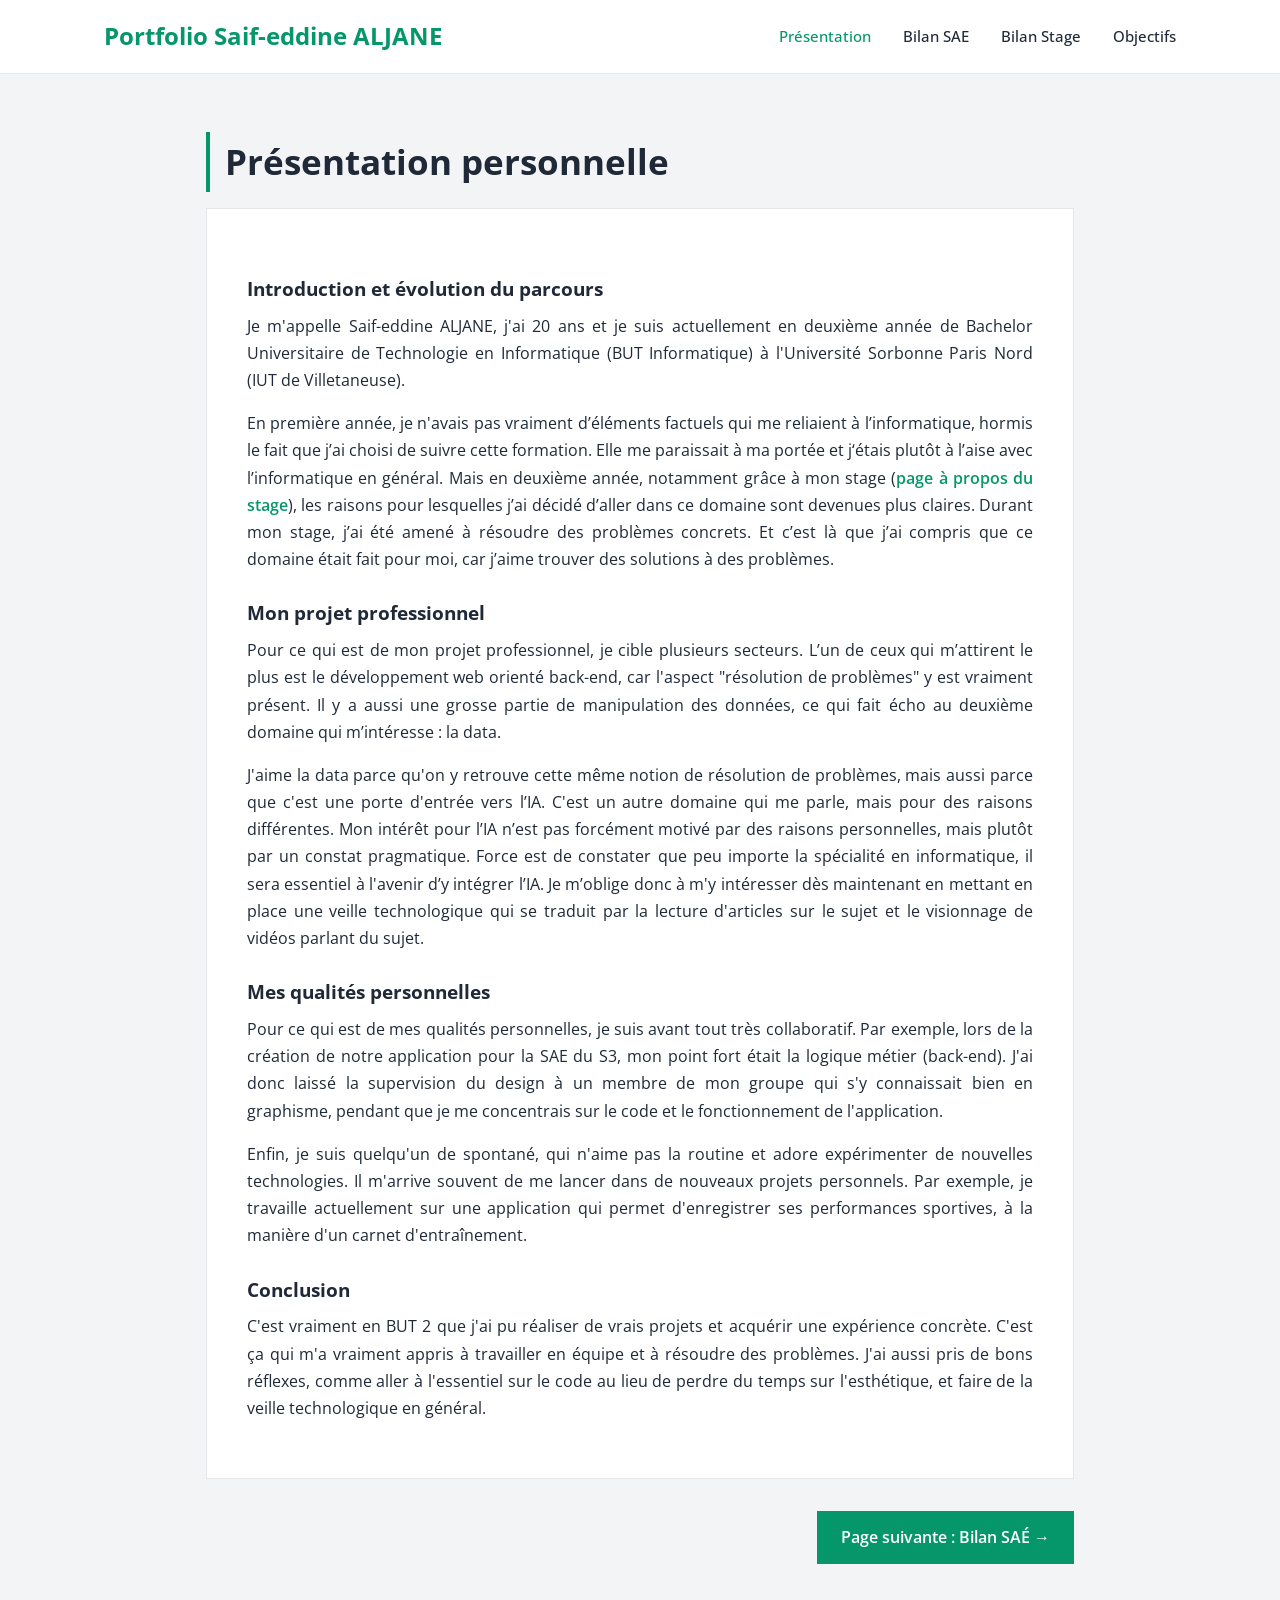
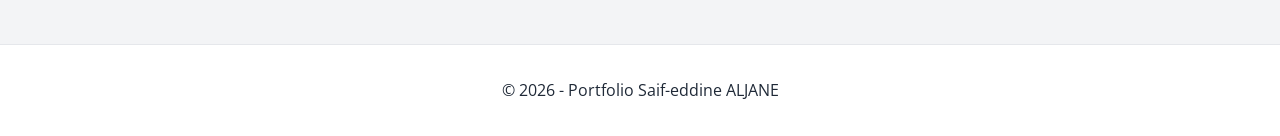
==== index.html @ 90837156 "Déplacement des fichiers à la racine pour GitHub Pages" ====
<!DOCTYPE html>
<html lang="fr">
<head>
    <meta charset="UTF-8">
    <meta name="viewport" content="width=device-width, initial-scale=1.0">
    <title>Présentation - Portfolio</title>
    <link rel="stylesheet" href="assets/css/style.css">
</head>
<body>
    <header>
        <nav>
            <div class="logo">Portfolio Saif-eddine ALJANE</div>
            <ul class="nav-links">
                <li><a href="index.html" style="color: var(--secondary-color);">Présentation</a></li>
                <li><a href="competences.html">Bilan SAE</a></li>
                <li><a href="stage.html">Bilan Stage</a></li>
                <li><a href="objectifs.html">Objectifs</a></li>
            </ul>
        </nav>
    </header>

    <main>
        <h1 class="page-title">Présentation personnelle</h1>
        <section class="section-card">
            <div class="content-text">
                <h3>Introduction et évolution du parcours</h3>
                <p>Je m'appelle Saif-eddine ALJANE, j'ai 20 ans et je suis actuellement en deuxième année de Bachelor Universitaire de Technologie en Informatique (BUT Informatique) à l'Université Sorbonne Paris Nord (IUT de Villetaneuse).</p>
                <p>En première année, je n'avais pas vraiment d’éléments factuels qui me reliaient à l’informatique, hormis le fait que j’ai choisi de suivre cette formation. Elle me paraissait à ma portée et j‘étais plutôt à l’aise avec l’informatique en général. Mais en deuxième année, notamment grâce à mon stage (<a href="stage.html" class="btn-link">page à propos du stage</a>), les raisons pour lesquelles j’ai décidé d’aller dans ce domaine sont devenues plus claires. Durant mon stage, j’ai été amené à résoudre des problèmes concrets. Et c’est là que j’ai compris que ce domaine était fait pour moi, car j’aime trouver des solutions à des problèmes.</p>
                
                <h3>Mon projet professionnel</h3>
                <p>Pour ce qui est de mon projet professionnel, je cible plusieurs secteurs. L’un de ceux qui m’attirent le plus est le développement web orienté back-end, car l'aspect "résolution de problèmes" y est vraiment présent. Il y a aussi une grosse partie de manipulation des données, ce qui fait écho au deuxième domaine qui m’intéresse : la data.</p>
                <p>J'aime la data parce qu'on y retrouve cette même notion de résolution de problèmes, mais aussi parce que c'est une porte d'entrée vers l’IA. C'est un autre domaine qui me parle, mais pour des raisons différentes. Mon intérêt pour l’IA n’est pas forcément motivé par des raisons personnelles, mais plutôt par un constat pragmatique. Force est de constater que peu importe la spécialité en informatique, il sera essentiel à l'avenir d’y intégrer l’IA. Je m’oblige donc à m'y intéresser dès maintenant en mettant en place une veille technologique qui se traduit par la lecture d'articles sur le sujet et le visionnage de vidéos parlant du sujet.</p>

                <h3>Mes qualités personnelles</h3>
                <p>Pour ce qui est de mes qualités personnelles, je suis avant tout très collaboratif. Par exemple, lors de la création de notre application pour la SAE du S3, mon point fort était la logique métier (back-end). J'ai donc laissé la supervision du design à un membre de mon groupe qui s'y connaissait bien en graphisme, pendant que je me concentrais sur le code et le fonctionnement de l'application.</p>
                <p>Enfin, je suis quelqu'un de spontané, qui n'aime pas la routine et adore expérimenter de nouvelles technologies. Il m'arrive souvent de me lancer dans de nouveaux projets personnels. Par exemple, je travaille actuellement sur une application qui permet d'enregistrer ses performances sportives, à la manière d'un carnet d'entraînement.</p>

                <h3>Conclusion</h3>
                <p>C'est vraiment en BUT 2 que j'ai pu réaliser de vrais projets et acquérir une expérience concrète. C'est ça qui m'a vraiment appris à travailler en équipe et à résoudre des problèmes. J'ai aussi pris de bons réflexes, comme aller à l'essentiel sur le code au lieu de perdre du temps sur l'esthétique, et faire de la veille technologique en général.</p>
            </div>
        </section>

        <div class="pagination right-only">
            <a href="competences.html" class="btn-nav">Page suivante : Bilan SAÉ &rarr;</a>
        </div>

    </main>
    <footer><p>&copy; 2026 - Portfolio Saif-eddine ALJANE</p></footer>
</body>
</html>
---- assets/css/style.css ----
@import url('https://fonts.googleapis.com/css2?family=Open+Sans:wght@400;500;600;700&display=swap');

:root {
    --primary-color: #ffffff;
    --secondary-color: #059669;
    --secondary-hover: #047857;
    --bg-color: #f3f4f6;
    --text-color: #1f2937;
    --text-muted: #4b5563;
    --card-bg: #ffffff;
    --border-color: #e5e7eb;
}

* {
    margin: 0;
    padding: 0;
    box-sizing: border-box;
}

body {
    font-family: 'Open Sans', sans-serif;
    background-color: var(--bg-color);
    color: var(--text-color);
    line-height: 1.7;
}

header {
    background-color: var(--primary-color);
    position: fixed;
    width: 100%;
    top: 0;
    z-index: 1000;
    border-bottom: 1px solid var(--border-color);
}

nav {
    display: flex;
    justify-content: space-between;
    align-items: center;
    padding: 1rem 5%;
    max-width: 1200px;
    margin: auto;
}

.logo {
    color: var(--secondary-color);
    font-size: 1.5rem;
    font-weight: 700;
}

.nav-links {
    display: flex;
    list-style: none;
}

.nav-links li {
    margin-left: 2rem;
}

.nav-links a {
    color: var(--text-color);
    text-decoration: none;
    font-weight: 500;
    font-size: 0.95rem;
    transition: color 0.3s ease;
}

.nav-links a:hover {
    color: var(--secondary-color);
}

main {
    padding-top: 100px;
    max-width: 900px;
    margin: 0 auto;
    padding-bottom: 2rem;
}

h1.page-title {
    font-size: 2.2rem;
    color: var(--text-color);
    margin: 2rem 1rem 1rem 1rem;
    border-left: 4px solid var(--secondary-color);
    padding-left: 15px;
}

.section-card {
    background: var(--card-bg);
    padding: 2.5rem;
    margin: 1rem;
    border: 1px solid var(--border-color);
    border-radius: 0; 
}

.section-card h2 {
    color: var(--secondary-color);
    margin-bottom: 1.5rem;
    font-size: 1.4rem;
    border-bottom: 2px solid var(--border-color);
    padding-bottom: 0.5rem;
}

.section-card h3 {
    margin-top: 1.5rem;
    margin-bottom: 0.5rem;
    color: var(--text-color);
}

.content-text p {
    margin-bottom: 1rem;
    text-align: justify;
}

.content-text ul {
    margin-left: 20px;
    margin-bottom: 1rem;
}

.content-text li {
    margin-bottom: 0.5rem;
}

.btn-link {
    color: var(--secondary-color);
    text-decoration: none;
    font-weight: 600;
}

.btn-link:hover {
    text-decoration: underline;
}

/* --- Pagination (Boutons page suivante/précédente) --- */
.pagination {
    display: flex;
    justify-content: space-between;
    margin: 2rem 1rem 0 1rem;
}

.pagination.right-only {
    justify-content: flex-end;
}

.btn-nav {
    display: inline-block;
    padding: 0.8rem 1.5rem;
    background-color: var(--secondary-color);
    color: #ffffff;
    text-decoration: none;
    font-weight: 600;
    border: none;
    transition: background-color 0.3s ease;
}

.btn-nav:hover {
    background-color: var(--secondary-hover);
    color: #ffffff;
}

.btn-nav-prev {
    background-color: #e5e7eb;
    color: var(--text-color);
}

.btn-nav-prev:hover {
    background-color: #d1d5db;
    color: var(--text-color);
}

footer {
    text-align: center;
    padding: 2rem;
    background-color: var(--primary-color);
    border-top: 1px solid var(--border-color);
    margin-top: 3rem;
}

.instruction {
    color: var(--text-muted);
    font-style: italic;
    font-size: 0.9rem;
    margin-bottom: 15px;
    border-left: 3px solid var(--secondary-color);
    padding-left: 10px;
}
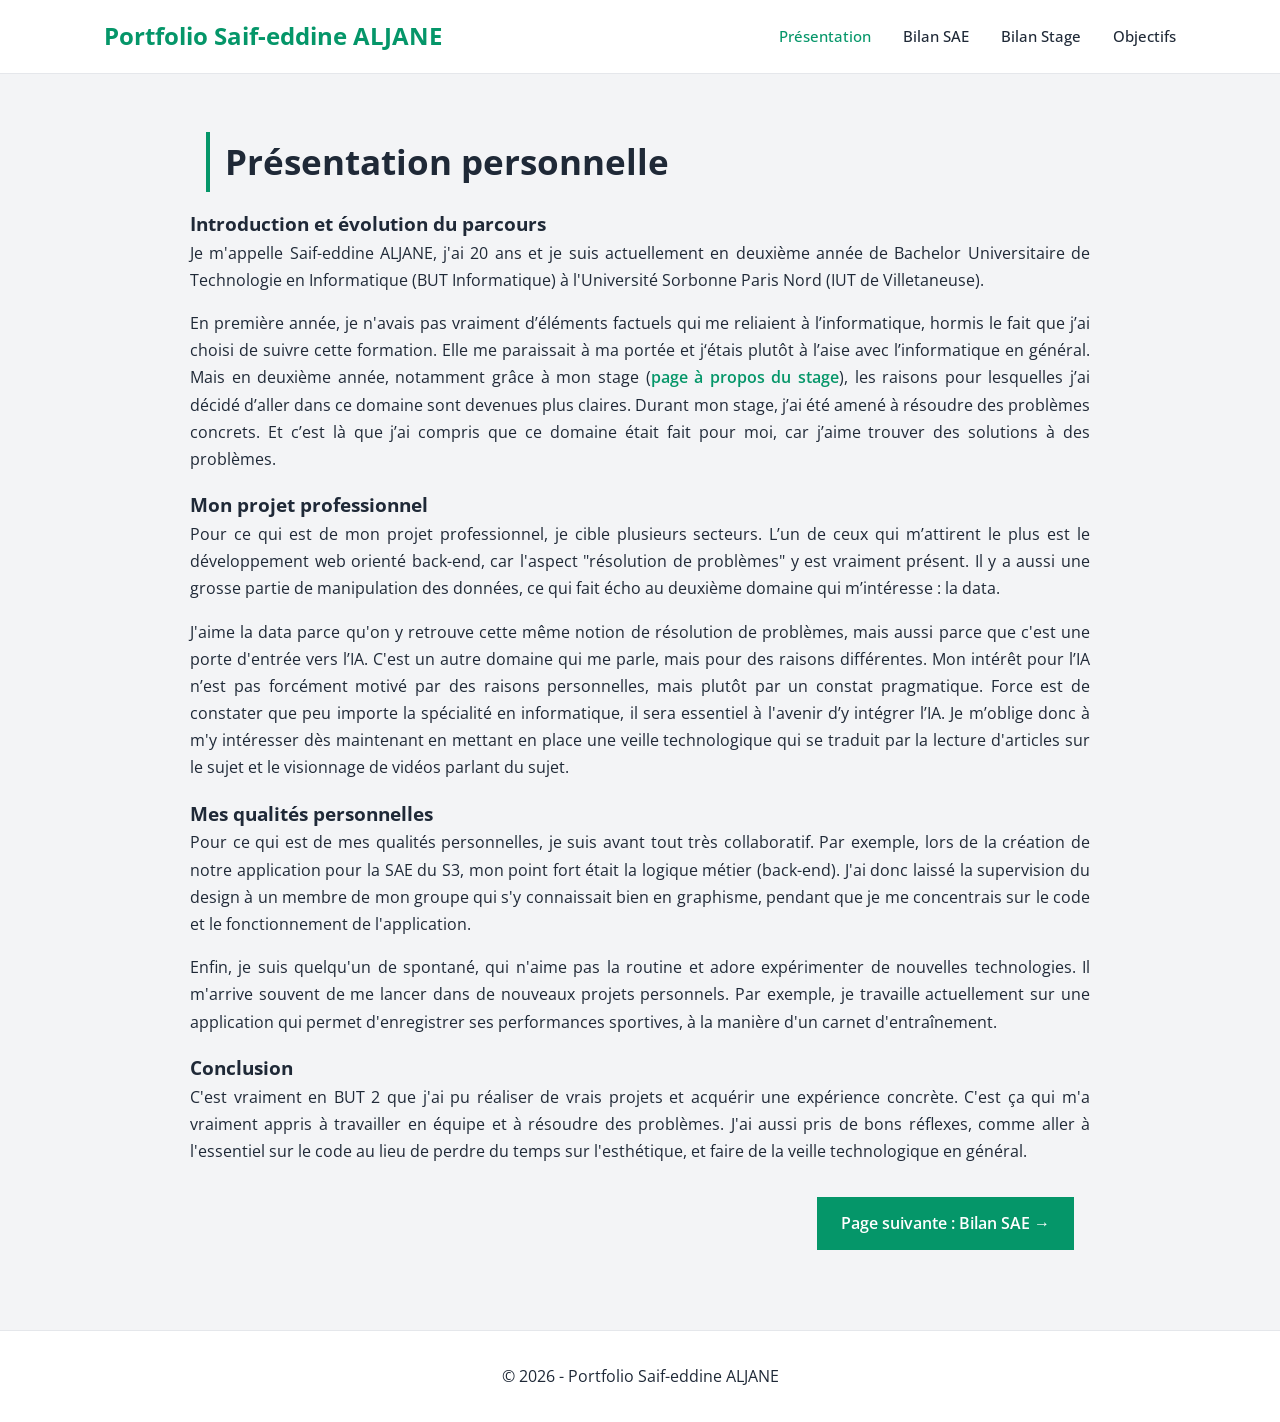
==== commit 05c33288: "portfolio v2" ====
--- a/index.html
+++ b/index.html
@@ -21,7 +21,7 @@
 
     <main>
         <h1 class="page-title">Présentation personnelle</h1>
-        <section class="section-card">
+  
             <div class="content-text">
                 <h3>Introduction et évolution du parcours</h3>
                 <p>Je m'appelle Saif-eddine ALJANE, j'ai 20 ans et je suis actuellement en deuxième année de Bachelor Universitaire de Technologie en Informatique (BUT Informatique) à l'Université Sorbonne Paris Nord (IUT de Villetaneuse).</p>
@@ -38,10 +38,10 @@
                 <h3>Conclusion</h3>
                 <p>C'est vraiment en BUT 2 que j'ai pu réaliser de vrais projets et acquérir une expérience concrète. C'est ça qui m'a vraiment appris à travailler en équipe et à résoudre des problèmes. J'ai aussi pris de bons réflexes, comme aller à l'essentiel sur le code au lieu de perdre du temps sur l'esthétique, et faire de la veille technologique en général.</p>
             </div>
-        </section>
+        
 
         <div class="pagination right-only">
-            <a href="competences.html" class="btn-nav">Page suivante : Bilan SAÉ &rarr;</a>
+            <a href="competences.html" class="btn-nav">Page suivante : Bilan SAE &rarr;</a>
         </div>
 
     </main>
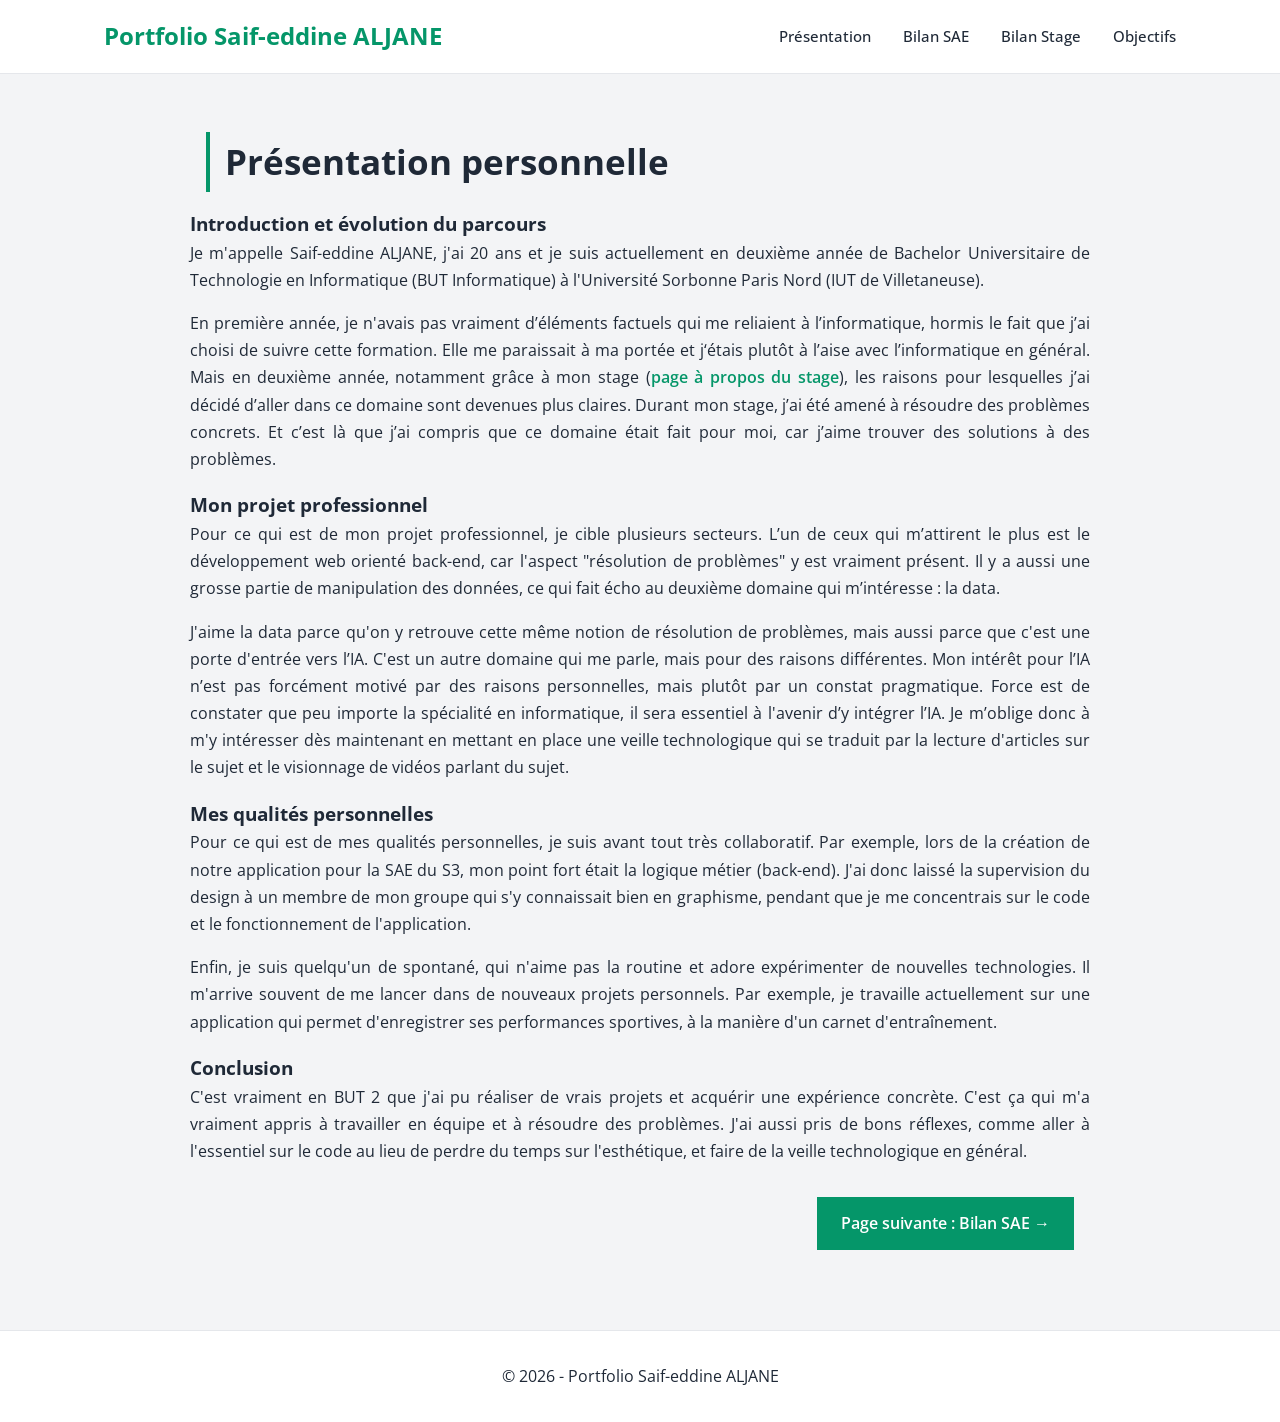
==== commit 40df173a: "fix des bug" ====
--- a/index.html
+++ b/index.html
@@ -9,14 +9,14 @@
 <body>
     <header>
         <nav>
-            <div class="logo">Portfolio Saif-eddine ALJANE</div>
-            <ul class="nav-links">
-                <li><a href="index.html" style="color: var(--secondary-color);">Présentation</a></li>
-                <li><a href="competences.html">Bilan SAE</a></li>
-                <li><a href="stage.html">Bilan Stage</a></li>
-                <li><a href="objectifs.html">Objectifs</a></li>
-            </ul>
-        </nav>
+    <div class="logo">Portfolio Saif-eddine ALJANE</div>
+    <ul class="nav-links">
+        <li><a href="/portfolio/index.html">Présentation</a></li>
+        <li><a href="/portfolio/competences.html">Bilan SAE</a></li>
+        <li><a href="/portfolio/stage.html">Bilan Stage</a></li>
+        <li><a href="/portfolio/objectifs.html">Objectifs</a></li>
+    </ul>
+</nav>
     </header>
 
     <main>
